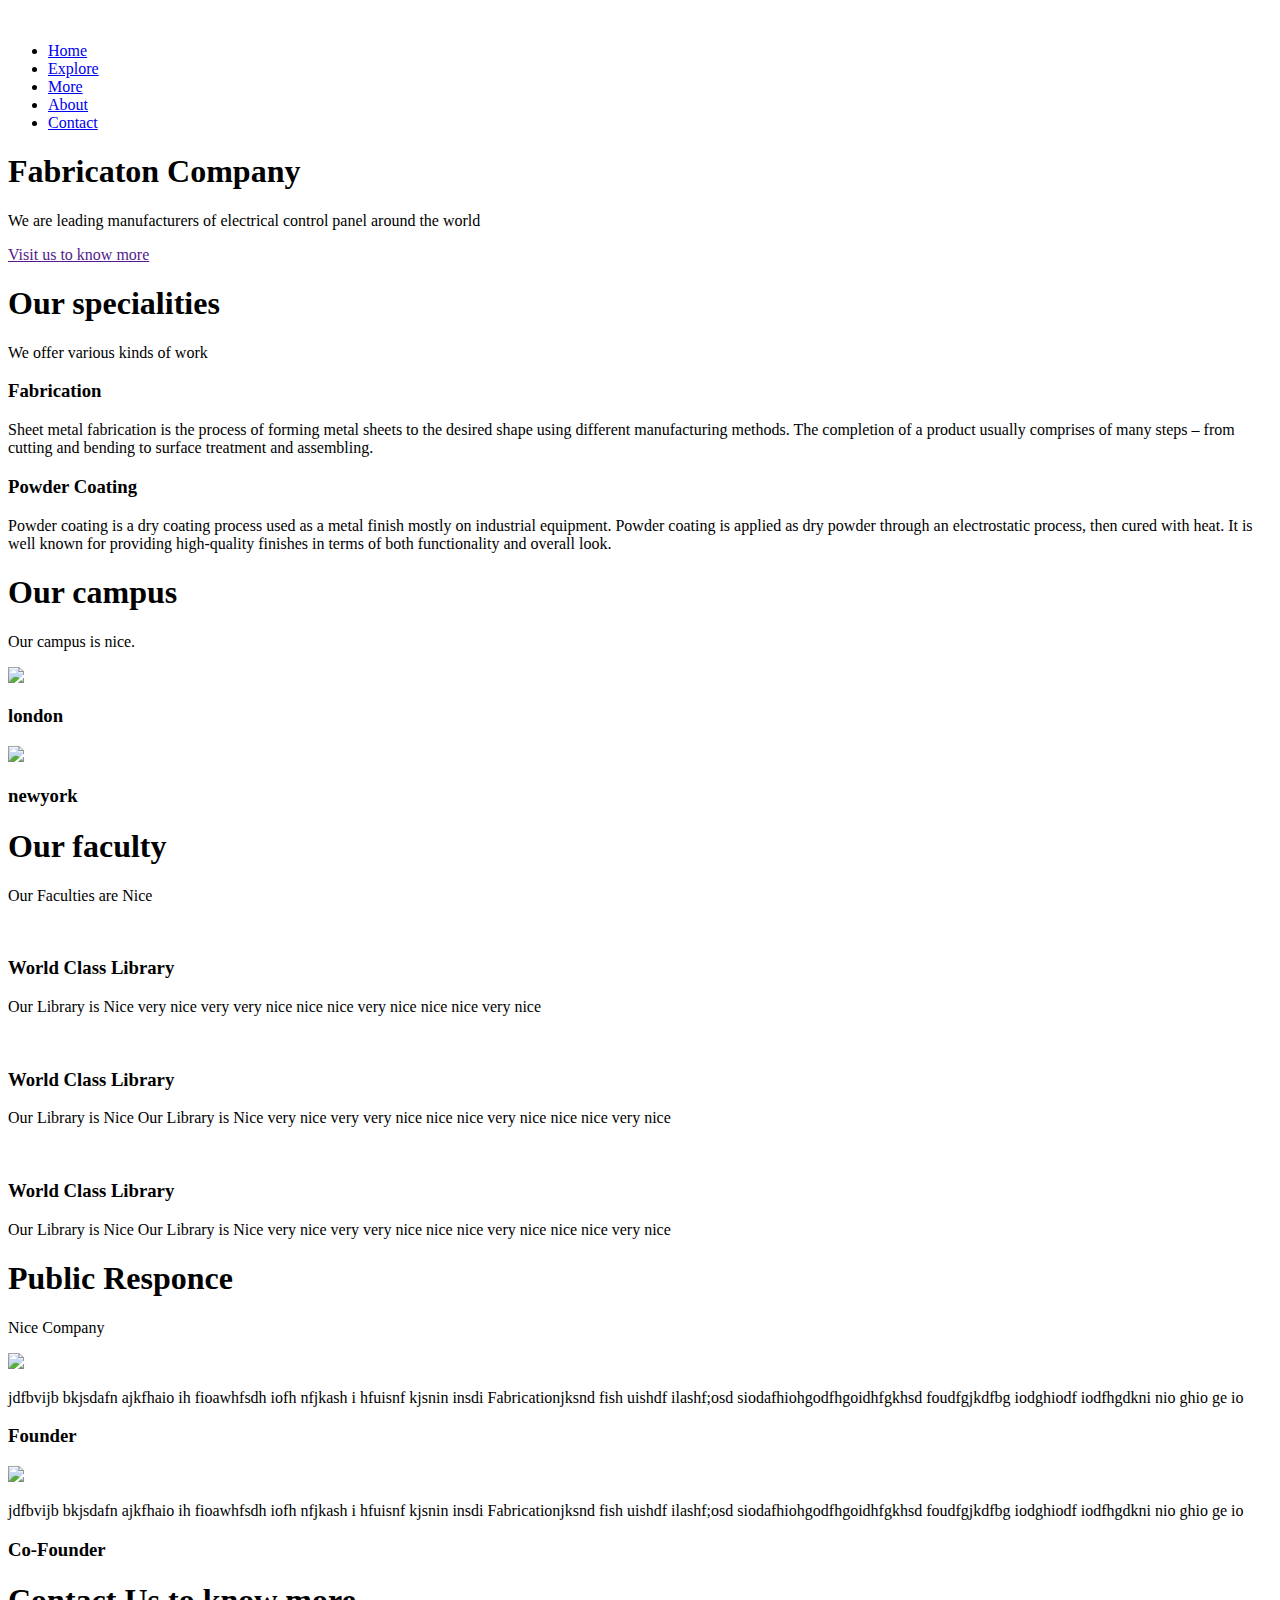
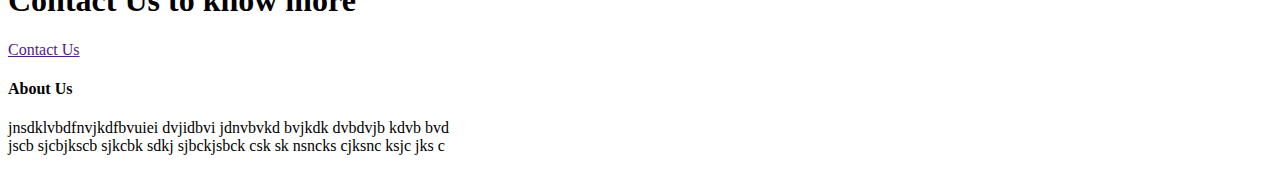
==== index.html @ c87d2420 "Add files via upload" ====
<!DOCTYPE html>
<html lang="en">
<head>
    <meta charset="UTF-8">
    <meta http-equiv="X-UA-Compatible" content="IE=edge">
    <meta name="viewport" content="width=device-width, initial-scale=1.0">
    <link rel="stylesheet" href="website.css">
    <title>DB Industries Website</title>
    <link rel="preconnect" href="https://fonts.googleapis.com">
<link rel="preconnect" href="https://fonts.gstatic.com" crossorigin>
<link href="https://fonts.googleapis.com/css2?family=Poppins:wght@100;200;300;400;600;700&display=swap" rel="stylesheet">
</head>
<script src="https://kit.fontawesome.com/d3d39bbae6.js" crossorigin="anonymous"></script>
<body>
<section class="header">
    <nav>
        <a href="website.html"><img src="Images/logo.png" alt=""></a>
        <div class="nav-links" id="navLinks">
            <i class="fa-solid fa-circle-xmark" onclick="hideMenu()"></i>
            <ul>
                <li><a href="website.html">Home</a></li>
                <li><a href="course.html">Explore</a></li>
                <li><a href="block.html">More</a></li>
                <li><a href="about.html">About</a></li>
                <li><a href="rename.html">Contact</a></li>
            </ul>   
        </div>
        <i class="fa-solid fa-list" onclick="showMenu()"></i>
    </nav>

    <div class="text-box">
        <h1>Fabricaton Company</h1>
        <p>We are leading manufacturers of electrical control panel around the world</p>
        <a href="" class="hero-btn">Visit us to know more</a>
    </div>
                               
</section>


<section class="specialties">
    <h1>
        Our specialities 
    </h1>
    <p>We offer various kinds of work </p>
    
    <div class="row">
        <div class="specialty-col">
            <h3>Fabrication</h3>
            <p>Sheet metal fabrication is the process of forming metal sheets to the desired shape using different manufacturing methods. The completion of a product usually comprises of many steps – from cutting and bending to surface treatment and assembling.</p>
        </div>
        <div class="specialty-col">
            <h3>Powder Coating</h3>
            <p>Powder coating is a dry coating process used as a metal finish mostly on industrial equipment. Powder coating is applied as dry powder through an electrostatic process, then cured with heat. It is well known for providing high-quality finishes in terms of both functionality and overall look.</p>
        </div>
    </div>

</section>
<section class="campus">
    <h1>
           Our campus
    </h1>
    <p>Our campus is nice.</p>

    <div class="row">
        <div class="campus-col">
            <img src="Images/eduford_img/london.png">
            <div class="layer">
                <h3>london</h3>
            </div>
        </div>
        <div class="campus-col">
            <img src="Images/eduford_img/newyork.png">
            <div class="layer">
                <h3>newyork</h3>
            </div>
        </div>
    </div>
</section>


<section class="faculty">
        <h1>Our faculty</h1>
        <p>Our Faculties are Nice</p>
    

    <div class="row">
        <div class="facility-col">
            <img src="Images/eduford_img/library.png" alt="">
            <h3>World Class Library</h3>
            <p>Our Library is Nice very nice very very nice nice nice very nice nice nice very nice </p>
        </div>
        <div class="facility-col">
            <img src="Images/eduford_img/basketball.png" alt="">
            <h3>World Class Library</h3>
            <p>Our Library is Nice Our Library is Nice very nice very very nice nice nice very nice nice nice very nice </p>
        </div>
        <div class="facility-col">
            <img src="Images/eduford_img/cafeteria.png" alt="">
            <h3>World Class Library</h3>
            <p>Our Library is Nice Our Library is Nice very nice very very nice nice nice very nice nice nice very nice </p>
        </div>

    </div>

</section>

<!-------Testimonials -->
<section class="testimonials">
<h1>Public Responce</h1>
<p>Nice Company</p>

<div class="row">
    <div class="testimonial-col">
        <img src="images/eduford_img/user1.jpg" >
        <div>
            <p>jdfbvijb bkjsdafn ajkfhaio ih fioawhfsdh iofh
                nfjkash i hfuisnf kjsnin insdi Fabricationjksnd fish
                 uishdf ilashf;osd
                  siodafhiohgodfhgoidhfgkhsd foudfgjkdfbg
                   iodghiodf  iodfhgdkni  nio ghio ge io
            </p>
            <h3>Founder</h3>
            <i class="fa-solid fa-star"></i>
            <i class="fa-solid fa-star"></i>
            <i class="fa-solid fa-star"></i>
            <i class="fa-solid fa-star"></i>
            <i class="fa-regular fa-star"></i>
        </div>
    </div>
    <div class="testimonial-col">
        <img src="images/eduford_img/user2.jpg" >
        <div>
            <p>jdfbvijb bkjsdafn ajkfhaio ih fioawhfsdh iofh
                nfjkash i hfuisnf kjsnin insdi Fabricationjksnd fish
                 uishdf ilashf;osd
                  siodafhiohgodfhgoidhfgkhsd foudfgjkdfbg
                   iodghiodf  iodfhgdkni  nio ghio ge io
            </p>
            <h3>Co-Founder</h3>
            <i class="fa-solid fa-star"></i>
            <i class="fa-solid fa-star"></i>
            <i class="fa-solid fa-star"></i>
            <i class="fa-solid fa-star"></i>
            <i class="fa-solid fa-star-half-stroke"></i>
        </div>
    </div>
</div>
</section>


<!------call to action---------->

<section class="cta">
    <h1>Contact Us to know more</h1>
    <a href="" class="hero-btn">Contact Us</a>


</section>

<!------fotter---------->

<section class="footer">
    <h4>About Us</h4>
    <p> jnsdklvbdfnvjkdfbvuiei dvjidbvi jdnvbvkd bvjkdk dvbdvjb kdvb bvd <br> jscb
    sjcbjkscb sjkcbk sdkj  sjbckjsbck  csk sk nsncks cjksnc ksjc jks c<br></p>
    <i class="fa-brands fa-whatsapp"></i>
    <i class="fa-brands fa-linkedin"></i>

</section>



<!-------- JavaScript for Toggle Menu -------->
<script>
    var navLinks =  document.getElementById("navLinks")

    function showMenu(){
        navLinks.style.right="0";
    }
    function hideMenu(){
        navLinks.style.right="-200px";
    }
</script>

</body>
</html>
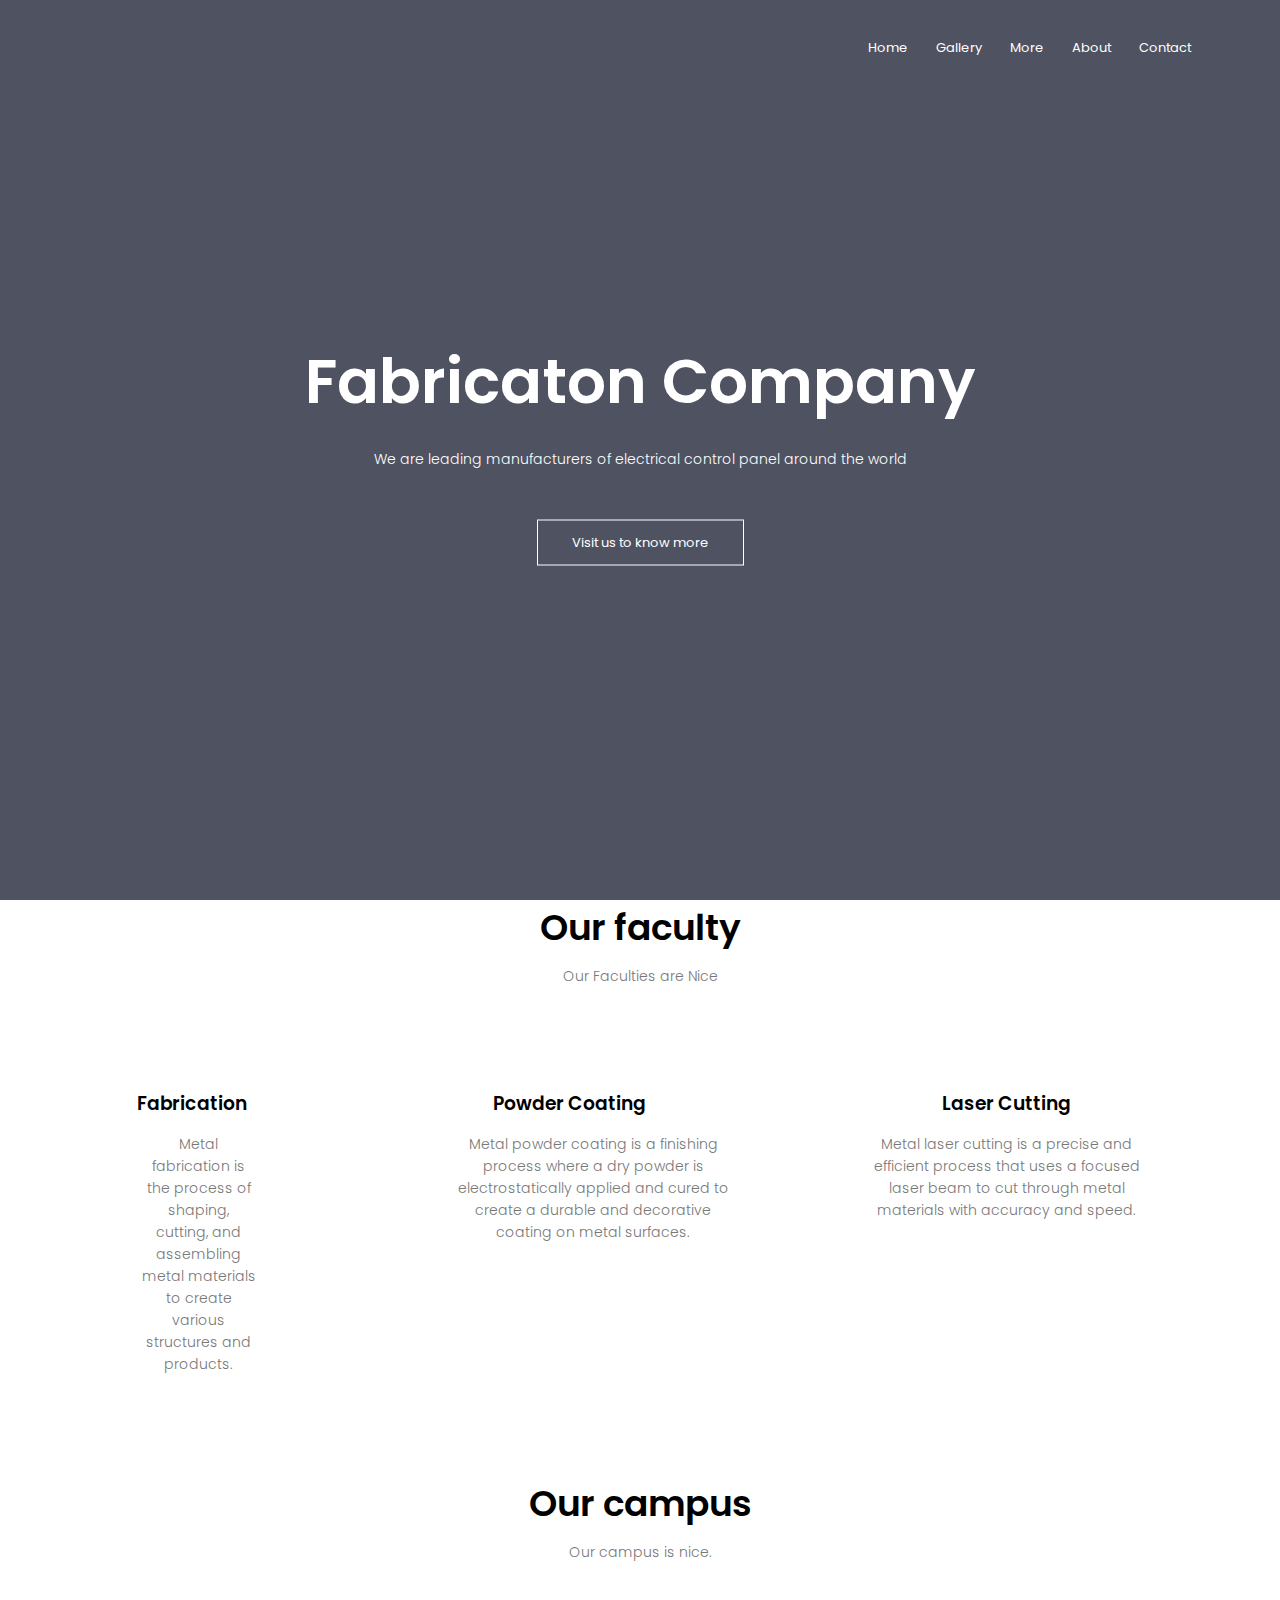
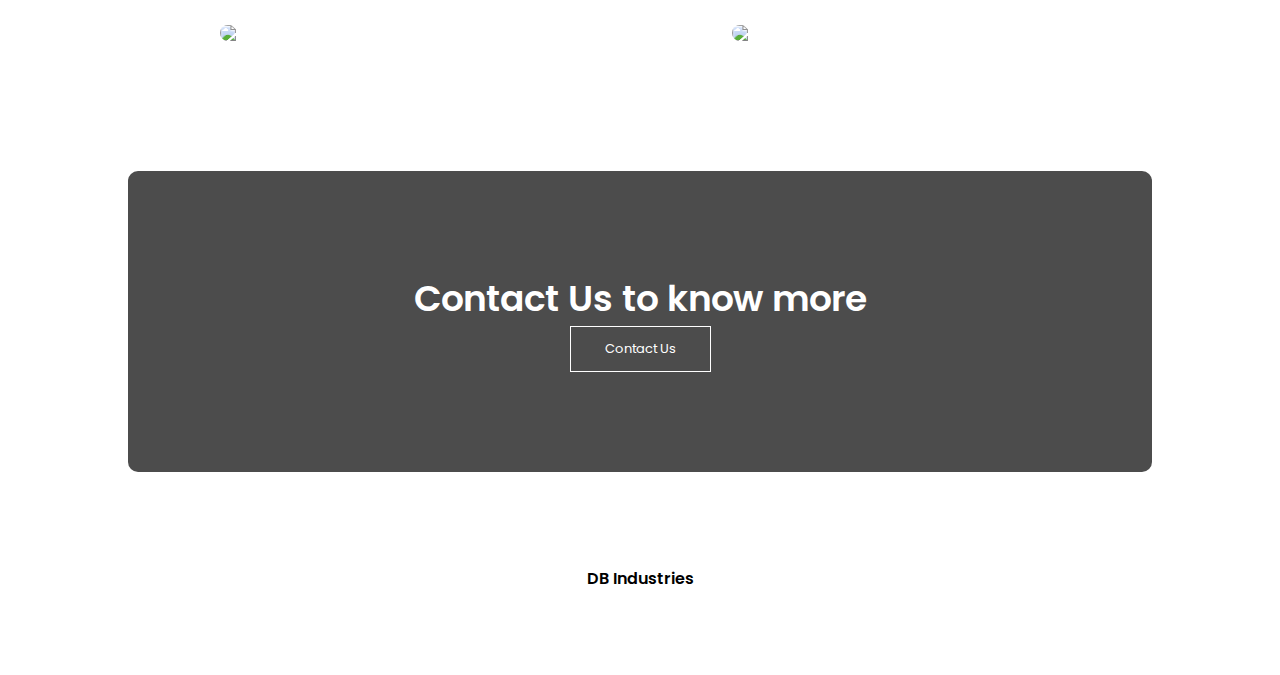
==== commit 5b1ccbe0: "Add files via upload" ====
--- a/index.html
+++ b/index.html
@@ -18,8 +18,8 @@
         <div class="nav-links" id="navLinks">
             <i class="fa-solid fa-circle-xmark" onclick="hideMenu()"></i>
             <ul>
-                <li><a href="website.html">Home</a></li>
-                <li><a href="course.html">Explore</a></li>
+                <li><a href="index.html">Home</a></li>
+                <li><a href="course.html">Gallery</a></li>
                 <li><a href="block.html">More</a></li>
                 <li><a href="about.html">About</a></li>
                 <li><a href="rename.html">Contact</a></li>
@@ -36,23 +36,33 @@
                                
 </section>
 
+<section class="faculty">
+    <h1>Our faculty</h1>
+    <p>Our Faculties are Nice</p>
 
-<section class="specialties">
-    <h1>
-        Our specialities 
-    </h1>
-    <p>We offer various kinds of work </p>
-    
-    <div class="row">
-        <div class="specialty-col">
-            <h3>Fabrication</h3>
-            <p>Sheet metal fabrication is the process of forming metal sheets to the desired shape using different manufacturing methods. The completion of a product usually comprises of many steps – from cutting and bending to surface treatment and assembling.</p>
-        </div>
-        <div class="specialty-col">
-            <h3>Powder Coating</h3>
-            <p>Powder coating is a dry coating process used as a metal finish mostly on industrial equipment. Powder coating is applied as dry powder through an electrostatic process, then cured with heat. It is well known for providing high-quality finishes in terms of both functionality and overall look.</p>
-        </div>
+
+<div class="row">
+    <div class="facility-col">
+        <img src="https://media0.giphy.com/media/Kd5uWrNKjhRGfopdHJ/giphy.gif" alt="">
+        <h3>Fabrication</h3>
+        <p>Metal fabrication is the process of shaping, cutting, and assembling metal materials to create various structures and products.</p>
     </div>
+    <div class="facility-col2">
+        <img src="https://www.protocase.com/blog/wp-content/uploads/2020/09/Powdercoat-Grey-and-Orange.gif" alt="">
+        <h3>Powder Coating</h3>
+        <p>
+            Metal powder coating is a finishing process where a dry powder is electrostatically applied and cured to create a durable and decorative coating on metal surfaces. </p>
+    </div>
+    <div class="facility-col3">
+        <img src="https://media.tenor.com/KLWbcMbzw_kAAAAC/laser-cutting-laser.gif" alt="">
+        <h3>Laser Cutting</h3>
+        <p>
+            Metal laser cutting is a precise and efficient process that uses a focused laser beam to cut through metal materials with accuracy and speed. </p>
+    </div>
+
+</div>
+
+</section>
 
 </section>
 <section class="campus">
@@ -63,52 +73,26 @@
 
     <div class="row">
         <div class="campus-col">
-            <img src="Images/eduford_img/london.png">
+            <img src="https://images.unsplash.com/photo-1649478158828-1b211d22d904?ixlib=rb-4.0.3&ixid=MnwxMjA3fDB8MHxwaG90by1yZWxhdGVkfDE0fHx8ZW58MHx8fHw%3D&auto=format&fit=crop&w=600&q=60">
             <div class="layer">
-                <h3>london</h3>
+                <h3>Industry</h3>
             </div>
         </div>
         <div class="campus-col">
-            <img src="Images/eduford_img/newyork.png">
+            <img src="https://images.unsplash.com/photo-1649478158971-2bafa7962510?ixlib=rb-4.0.3&ixid=MnwxMjA3fDB8MHxwaG90by1yZWxhdGVkfDEzfHx8ZW58MHx8fHw%3D&auto=format&fit=crop&w=600&q=60">
             <div class="layer">
-                <h3>newyork</h3>
+                <h3>Office</h3>
             </div>
         </div>
     </div>
 </section>
 
 
-<section class="faculty">
-        <h1>Our faculty</h1>
-        <p>Our Faculties are Nice</p>
+<!--
     
-
-    <div class="row">
-        <div class="facility-col">
-            <img src="Images/eduford_img/library.png" alt="">
-            <h3>World Class Library</h3>
-            <p>Our Library is Nice very nice very very nice nice nice very nice nice nice very nice </p>
-        </div>
-        <div class="facility-col">
-            <img src="Images/eduford_img/basketball.png" alt="">
-            <h3>World Class Library</h3>
-            <p>Our Library is Nice Our Library is Nice very nice very very nice nice nice very nice nice nice very nice </p>
-        </div>
-        <div class="facility-col">
-            <img src="Images/eduford_img/cafeteria.png" alt="">
-            <h3>World Class Library</h3>
-            <p>Our Library is Nice Our Library is Nice very nice very very nice nice nice very nice nice nice very nice </p>
-        </div>
-
-    </div>
-
-</section>
-
-<!-------Testimonials -->
 <section class="testimonials">
 <h1>Public Responce</h1>
 <p>Nice Company</p>
-
 <div class="row">
     <div class="testimonial-col">
         <img src="images/eduford_img/user1.jpg" >
@@ -146,13 +130,13 @@
     </div>
 </div>
 </section>
-
+-->
 
 <!------call to action---------->
 
 <section class="cta">
     <h1>Contact Us to know more</h1>
-    <a href="" class="hero-btn">Contact Us</a>
+    <a href="rename.html" class="hero-btn">Contact Us</a>
 
 
 </section>
@@ -160,9 +144,8 @@
 <!------fotter---------->
 
 <section class="footer">
-    <h4>About Us</h4>
-    <p> jnsdklvbdfnvjkdfbvuiei dvjidbvi jdnvbvkd bvjkdk dvbdvjb kdvb bvd <br> jscb
-    sjcbjkscb sjkcbk sdkj  sjbckjsbck  csk sk nsncks cjksnc ksjc jks c<br></p>
+    <h4>DB Industries</h4>
+    
     <i class="fa-brands fa-whatsapp"></i>
     <i class="fa-brands fa-linkedin"></i>
 
--- a/website.css
+++ b/website.css
@@ -0,0 +1,499 @@
+*{
+    margin: 0;
+    padding: 0;
+    font-family: 'Poppins', sans-serif;
+}
+.header{
+    min-height: 100vh;
+    width: 100%;
+    background-image: linear-gradient(rgba(4,9,30,0.7),rgba(4,9,30,0.7)),url(https://i.gifer.com/OKaf.gif);
+    background-position: center;
+    background-size: cover;
+    position: relative;
+}
+nav{
+    display: flex;
+    padding: 2% 6%;
+    justify-content: space-between;
+    align-items: center;
+}
+nav img{
+    width: 150px;
+}
+.nav-links{
+    flex: 1;
+    text-align: right;
+}
+.nav-links ul li{
+    list-style: none;
+    display: inline-block;
+    padding: 8px 12px;
+    position: relative;
+}
+.nav-links ul li a{
+    color: #fff;
+    text-decoration: none;
+    font-size: 13px;
+}
+.nav-links ul li::after{
+    content: '';
+    width: 0%;
+    height: 2px;
+    background: #f44336;
+    display: block;
+    margin: auto;
+    transition: 0.5s;
+}
+.nav-links ul li:hover::after{
+    width: 100%;
+}
+.text-box{
+    width: 90%;
+    color: #fff;
+    position: absolute;
+    top: 50%;
+    left: 50%;
+    transform: translate(-50%,-50%);
+    text-align: center;
+}
+.text-box h1{
+    font-size: 62px;
+}
+.text-box p{
+    margin: 10px 0 40px;
+    font-size: 14px;
+    color: #fff;
+}
+.hero-btn{
+    display: inline-block;
+    text-decoration: none;
+    color: #fff;
+    border: 1px solid #fff;
+    padding: 12px 34px;
+    font-size: 13px;
+    background: transparent;
+    position: relative;
+    cursor: pointer;
+}
+.hero-btn:hover{
+    border: 1px solid #f44336;
+    background: #f44336;
+    transition: 1s;
+}
+
+nav .fa-solid{
+    display: none;
+}
+
+@media(max-width: 700px){
+    .text-box h1{
+        font-size: 20px
+    }
+    .nav-links ul li{
+        display: block;
+    }
+    .nav-links{
+        position: fixed;
+        background: #f44336;
+        height: 100vh;
+        width: 200px;
+        top: 0;
+        right: -200px;
+        text-align: left;
+        z-index: 2;
+        transition: 0.75s;
+    }
+    nav .fa-solid{
+        display: block;
+        color: #fff;
+        margin: 10px;
+        font-size: 22px;
+        cursor: pointer;
+    }
+}
+
+h1{
+    font-size: 36px;
+    font-weight: 600;
+}
+p{
+    color: #777;
+    font-size: 14px;
+    font-weight: 300;
+    line-height: 22px;
+    padding: 10px;
+
+}
+.row{
+    margin-top: 5%;
+    display: flex;
+    justify-content: space-around ;
+}
+
+h3{
+    text-align: center;
+    font-weight: 600;
+    margin: 10px 0;
+}
+.specialty-col:hover{
+    box-shadow: 0 0 20px 0px rgba(0,0,0,0.2);
+}
+
+@media(max-width:700px){
+    .row{
+        flex-direction: column;
+    }
+}
+
+.campus{
+    width: 80%;
+    margin: auto;
+    text-align: center;
+    padding-top: 50px;
+
+}
+.campus-col{
+    flex-basis: 32%;
+    border-radius: 10px;
+    margin-bottom: 30px;
+    position: relative;
+    overflow: hidden;
+}   
+.campus-col img{
+    width: 100%;
+    display: block;
+}
+.layer{
+    background: transparent;
+    height: 100%;
+    width: 100%;
+    position: absolute;
+    top: 0;
+    left: 0;
+    transition: 0.5s;
+    
+}
+.layer:hover{
+    background: rgba(226, 0, 0, 0.7);
+}
+.layer h3{
+    width: 100%;
+    font-weight: 500;
+    color: #fff;
+    font-size: 26px;
+    bottom: 0;
+    left: 50%;
+    transform: translateX(-50%);
+    opacity: 0;
+    transition: 0.5s ;
+    position: absolute;
+
+}
+.layer:hover h3{
+    bottom: 49%;
+   opacity: 1; 
+}
+/*-------------faculties------------*/
+.faculty{
+    width: 80%;
+    margin: auto;
+    text-align: center;
+    padding-top: center;
+
+}
+.facility-col{
+    flex-basis:  31%;
+    border-radius: 10px;
+    margin-bottom: 5%;
+    text-align: center;
+
+    
+}
+
+.facility-col img{
+    width: 150%;
+    border-radius: 10px;
+
+}
+.facility-col2 img{
+    width: 70%;
+    border-radius: 10px;
+    margin-left: 35%;
+}
+
+
+.facility-col3 img{
+    width: 70%;
+    border-radius: 10px;
+    margin-left: 25%;
+}
+
+.facility-col p{
+    padding: 0%;
+    margin-left: 10%;
+}
+.facility-col2 p{
+    padding: 0%;
+    margin-left: 40%;
+}
+.facility-col3 p{
+    padding: 0%;
+    margin-left: 30%;
+}
+.facility-col h3{
+    margin-top: 16px;
+    margin-bottom: 15px;
+    text-align: center;
+}
+.facility-col2 h3{
+    margin-top: 16px;
+    margin-bottom: 15px;
+    margin-left: 30%;
+    text-align: center;
+    
+}
+.facility-col3 h3{
+    margin-top: 16px;
+    margin-bottom: 15px;
+    margin-left: 30%;
+    text-align: center;
+    
+}
+.testimonials{
+    width: 80%;
+    margin: auto;
+    padding-top: 100px;
+    text-align: center;
+}
+.testimonial-col{
+    flex-basis: 44%;
+    border-radius: 10px;
+    margin-bottom: 5%;
+    text-align: left;
+    background: #fff3f3;
+    padding: 25px;
+    cursor: pointer;
+    display: flex;
+}
+.testimonial-col img{
+    height: 40px;
+    margin-left: 5px;
+    margin-right: 30px;
+    border-radius: 50%;
+}
+.testimonial-col p{
+    padding: 0;
+}
+.testimonial-col h3{
+    margin-top: 15px;
+    text-align: left;
+}
+.testimonial-col .fa-solid{
+    color: #f44336;
+}
+.testimonial-col .fa-regular{
+    color: #f44336;
+}
+@media(max-width: 700px ) {
+    .testimonial-col img{
+    
+        margin-left: 0px;
+        margin-right: 15px;
+     
+    }
+    
+}
+/*---------tca---------*/
+.cta{
+    margin: 100px auto;
+    width: 80%;
+    background-image: linear-gradient(rgba(0,0,0,0.7),rgba(0,0,0,0.7)),url(Images/eduford_img/banner2.jpg);
+    background-position: center;
+    background-size: cover;
+    border-radius: 10px;
+    text-align: center;
+    padding: 100px 0;
+}
+
+.cta{
+    color: #fff;
+    margin-bottom: 40px;
+    
+}
+@media(max-width: 700px ) {
+    .cta h1{
+        font-size: 24px;
+    }
+}
+
+/*---------footer---------*/
+.footer{
+    text-align: center;
+    width: 100%;
+    padding: 34px 0;
+}
+.footer h4{
+    margin-bottom: 25px;
+    margin-top: 20px;
+    font-weight: 600;
+}
+.footer .fa-brands{
+    color: #f44336;
+    margin: 0 13px;
+    cursor: pointer;
+    padding: 18px 0;
+}
+/* about our page*/
+.sub-header{
+    height: 50vh;
+    width: 100%;
+    background-image: linear-gradient(rgba(4,9,30,0.7),rgba(4,9,30,0.7)),url(https://images.unsplash.com/photo-1547895749-888a559fc2a7?ixlib=rb-4.0.3&ixid=MnwxMjA3fDB8MHxzZWFyY2h8OHx8aW5kdXN0cnl8ZW58MHx8MHx8&auto=format&fit=crop&w=600&q=60);
+    background-position: center;
+    background-size: cover;
+    text-align: center;
+    color: #fff;
+}
+.sub-header h1{
+   margin-top: 100px; 
+}
+.aboutus{
+    width: 80%;
+    margin: auto;
+    padding-top: 80px;
+    padding-bottom: 50px;
+}
+.about-col{
+    flex-basis: 48%;
+    padding: 30px 2px;
+}
+.about-col img{
+    width: 100%;
+}
+.about-col h1{
+padding-top: 0;
+}
+.about-col p{
+    padding: 15px 0 25px;   
+}
+.red-btn{
+    border: 1px solid #f44336;
+    background: transparent;
+    color: #f44336;
+}
+.red-btn:hover{
+    color: #fff;
+
+
+}
+/* about our page*/
+.blog-content{
+    width: 80%;
+    margin: auto;
+    padding:  60px 0;
+
+}
+.blog-left{
+    flex-basis: 65%;
+}
+.blog-left img{
+    width: 100%;
+}
+.blog-left h2{
+    color: #222;
+    font-weight: 600;
+    margin: 30px 0;
+}
+.blog-left{
+    padding: 0%;
+    color: #999;
+}
+.blog-right{
+flex-basis: 32%;
+
+}
+.blog-right h3{
+    background:  #f44336;
+    color: #fff;
+    padding: 7px 0;
+    font-size: 16px;
+    margin-bottom: 20px;
+}
+.blog-right div{
+    display: flex;
+    align-items: center;
+    justify-content: space-between;
+    color: #555;
+    padding: 8px;
+    box-sizing: border-box;
+}
+
+.comment-form input, .comment-form textarea{
+    width: 100%;
+    padding: 10px;
+    margin: 15px 0;
+    box-sizing: border-box;
+    border: none;
+    outline: none;
+    background: #f0f0f0;
+}
+
+.comment-form button{
+     margin: 10px 0;
+}
+
+@media(max-width:700px){
+    .sub-header h1{
+        font-size: 24px;    
+    }
+
+}
+
+/*---------contact us page----------*/
+.location{
+    width: 80%;
+    margin: auto;
+    padding: 80px 0;
+
+}
+.location iframe{
+    width: 100%;
+
+}
+.contact-us{
+    
+    width: 100%;
+    margin: auto;
+}
+
+.contact-col{
+    flex-basis: 48%;
+    margin-bottom: 30px;
+}
+.contact-col div{
+    display: flex;
+    align-items: center;
+    margin-bottom: 40px;
+}
+.contact-col div .fa-sharp,.contact-col div .fa-solid{
+    font-size: 28px;
+    color: #f44336;
+    margin: 10px;
+    margin-right: 30px;
+}
+.contact-col div p{
+    padding: 0;
+}
+.contact-col div h5{
+    font-size: 20px;
+    margin-bottom: 5px;
+    color: #555;
+}
+.contact-col input,.contact-col textarea{
+    width: 100%;
+    padding: 15px;
+    margin-bottom: 17px;
+    outline: none;
+    border: 1px solid #ccc;
+    box-sizing: border-box  ;
+} 
+
